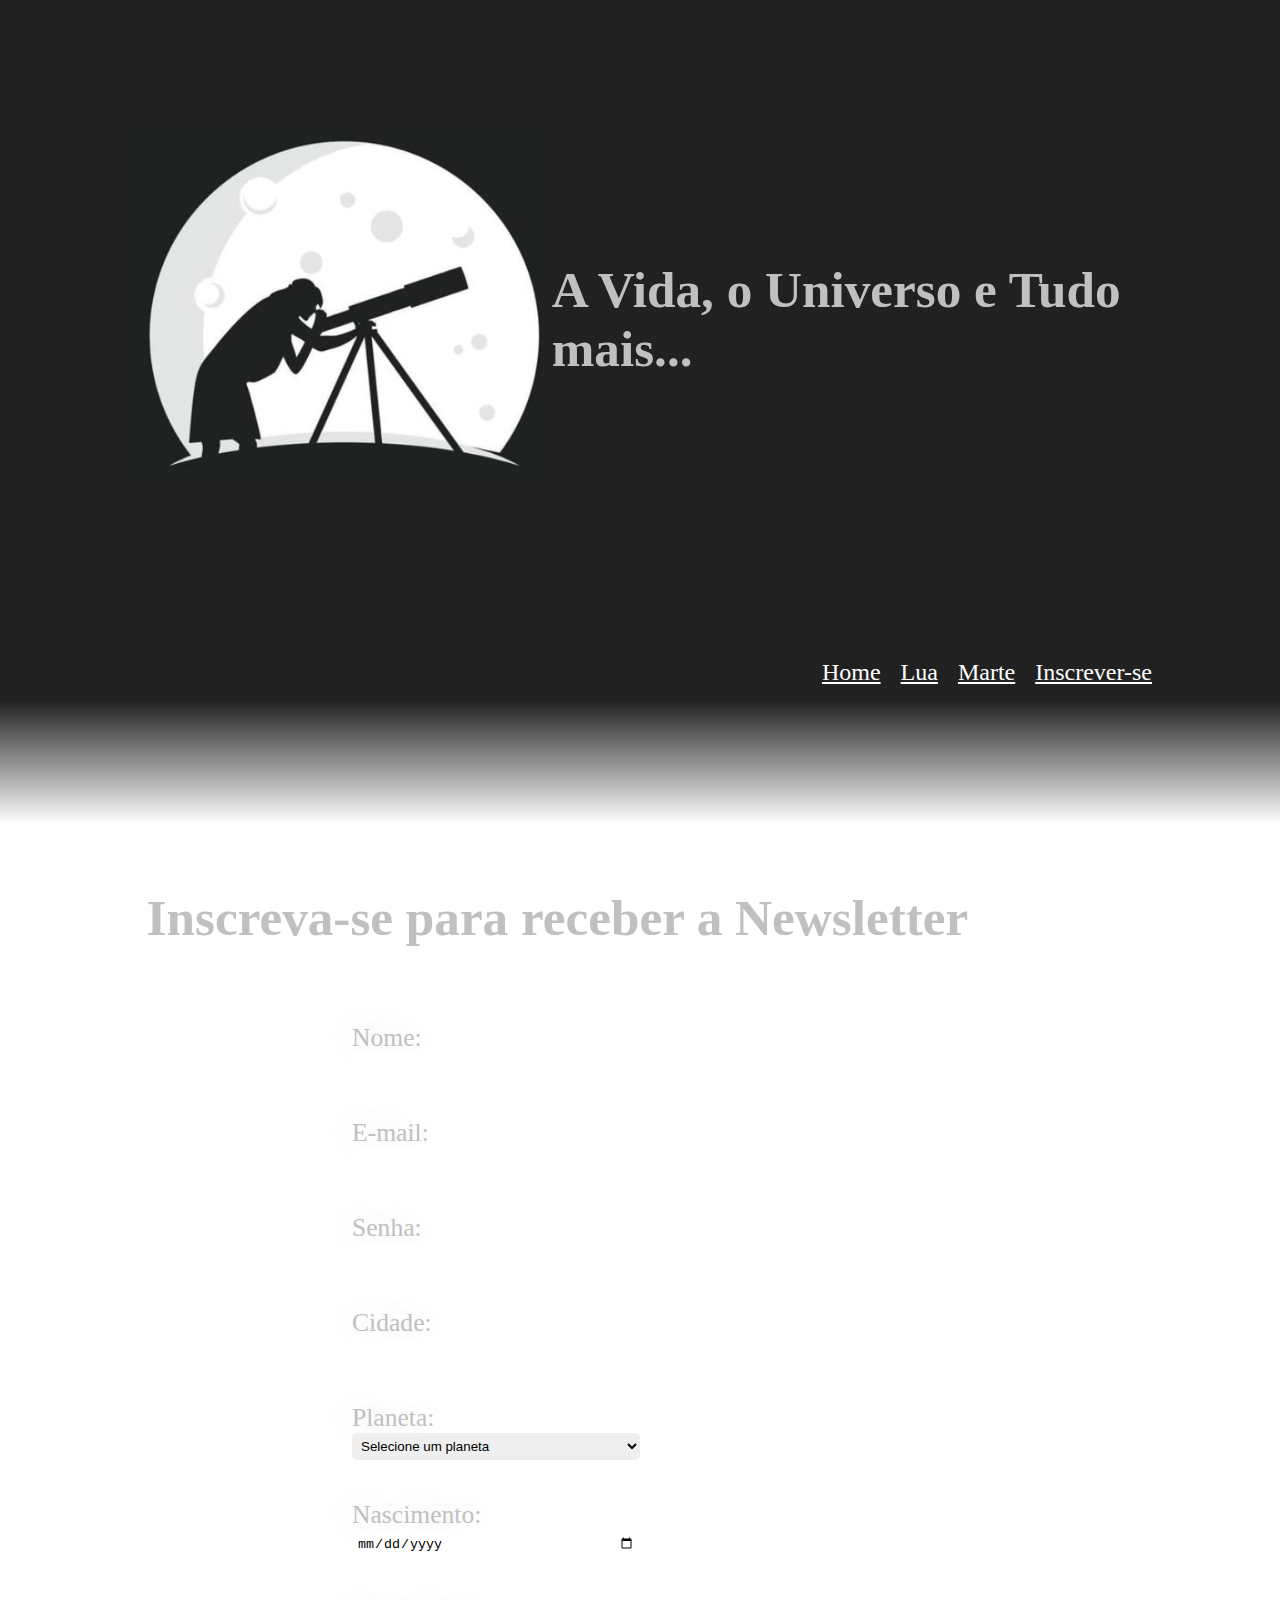
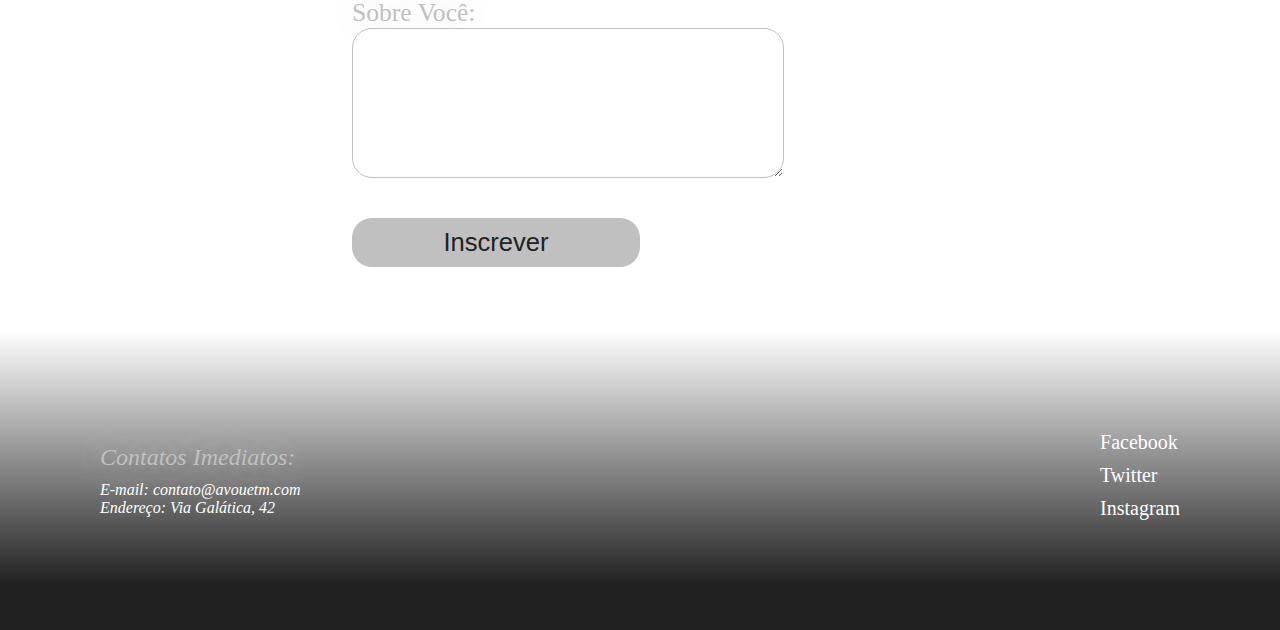
==== inscrever.html @ 8c4bd617 "Trab_3" ====
<!DOCTYPE html>
<html lang="pt-br">

<head>

	<title>Dont Panic!</title>
	<link href="https://fonts.googleapis.com/css?family=Roboto:400,700&display=swap" rel="stylesheet">

	<link rel="stylesheet" href="css/style.css">
</head>

<body>

	<header>
		<div class="logo">
			<a href="index.html">
				<img src="img/logo2.jpg" alt="Logo do blog">
			</a>
			<h1>A Vida, o Universo e Tudo mais...</h1>
		</div>
		<nav>
			<ul>
				<li><a href="index.html">Home</a></li>
				<li><a href="lua.html">Lua</a></li>
				<li><a href="marte.html">Marte</a></li>
				<li><a href="inscrever.html">Inscrever-se</a></li>
			</ul>
		</nav>
	</header>
	<main>
        <h1>Inscreva-se para receber a Newsletter</h1>

        <br><br><br><br><br>

        <div class="container">
         <form>
                <label for="nome">Nome:</label>
                <input type="text" id="nome" name="nome" required>
                <br>
                <label for="email">E-mail:</label>
                <input type="email" id="email" name="email" required>
                <br>
                <label for="senha">Senha:</label>
                <input type="password" id="senha" name="senha" required>
                <br>
                <label for="cidade">Cidade:</label>
                <input type="text" id="cidade" name="cidade" required>
                <br>
                <label for="planeta">Planeta:</label>
                <select id="planeta" name="planeta" required>
                  <option value="">Selecione um planeta</option>
                  <option value="Terra">Terra</option>
                  <option value="Marte">Marte</option>
                  <option value="Outro">Outro</option>
                </select>
                <br>
                <label for="data-nascimento">Nascimento:</label>
                <input type="date" id="data-nascimento" name="data-nascimento" required>
                <br>
                <label for="sobre-voce">Sobre Você:</label>
                <textarea id="sobre-voce" name="sobre-voce"></textarea>
                <br>
                <input type="submit" value="Inscrever">
              </form>
    </div>
	</main>
	<footer>

		<address>
			<p>Contatos Imediatos:</p>
			<ul>
				<li>E-mail: contato@avouetm.com</li>
				<li>Endereço: Via Galática, 42</li>
			</ul>
		</address>
		<ul>
			<li><a href="#">Facebook</a></li>
			<li><a href="#">Twitter</a></li>
			<li><a href="#">Instagram</a></li>
		</ul>
	</footer>

</body>

</html>
---- css/style.css ----
/* reset */
html {
  box-sizing: border-box;
}

*,
*:before,
*:after {
  box-sizing: inherit;
}

* {
  padding: 0;
  margin: 0;
  border: 0;
  vertical-align: baseline;
  list-style: none;

}

/* ----- */

:root {

  font-size: clamp(14px, 3vw, 24px);
}

body {
  background-image: url('../img/20527896.jpg');
  background-repeat: no-repeat;
  background-size: 100% 100%;
  background-position: center;
}

header {

  justify-content: left;
  padding: 10vw;
  background-color: #212121;
  color: #fff;
  background: linear-gradient(0deg, #21212100 0%, #212121 15%);
}

h1 {
  color: silver;
  font-size: 4vw;
}

.logo {
  display: flex;
  align-items: center;
  margin-bottom: 150px;
}

.logo img {
  width: 100%;
  height: 20%;
  margin-right: 10px;
  font-size: 5vw;

}

.container {
  display: flex;
  flex-direction: column;
  justify-content: space-evenly;
  vertical-align: top;
  width: 50%;
  box-sizing: border-box;
  font-size: clamp(16px, 4vw, 24px);


}

.container img {

  max-width: 50vw;
  height: auto;
  width: auto;
  display: block;
  margin: 0 auto;
}

form {
  display: flex;
  flex-direction: inherit;
  justify-content: space-evenly;
  vertical-align: top;
  width: 50%;
  box-sizing: border-box;
  color: silver;
  font-size: 2vw;
  text-shadow: 0 0 3vw silver;




}

form input[type="text"],
form input[type="email"],
form input[type="password"],
form input[type="date"],
form select {
  border-radius: 5px;
  padding: 5px;
  margin-bottom: 10px;
}

form textarea {
  width: 150%;
  height: 150px;
  font-size: clamp(16px, 4vw, 24px);
  resize: both;
  font-size: 1.5vw;
  border: 1px solid silver;
  box-sizing: border-box;
  padding: 5px;
  margin-bottom: 10px;
  border-radius: 20px;
}

form input[type="submit"] {
  background-color: silver;
  color: #212121;
  border: none;
  padding: 10px;
  font-size: 2vw;
  cursor: pointer;
  text-shadow: none;
  border-radius: 20px;
}

form input[type="submit"]:hover {
  background-color: #212121;
  color: silver;

}



p {
  color: silver;
  display: flex;
  font-size: clamp(14px, 3vw, 24px);
  text-shadow: 0 0 3vw silver;

}


.sobre {
  color: silver;
  display: flex;
  flex-direction: column;
  font-size: 2vw;
  justify-self: left;
  width: 25%;
  align-self: flex-start;

}


.galeria {
  display: flex;
  flex-wrap: wrap;
}

.galeria label {
  margin: 10px;
  cursor: pointer;
  overflow: hidden;
  width: 200px;
  height: 200px;
}

.galeria img {
  display: block;
  width: 100%;
  height: 100%;
  object-fit: cover;
}

.galeria input[type="checkbox"] {
  display: none;
}

.galeria .lightbox {
  position: fixed;
  top: 0;
  left: 0;
  display: none;
  align-items: center;
  justify-content: center;
  width: 100%;
  height: 100%;
  background-color: rgba(0, 0, 0, 0.8);
}

.galeria input[type="checkbox"]:checked+.lightbox {
  display: flex;
}

.galeria .fechar {
  position: absolute;
  top: 10px;
  right: 10px;
  font-size: 2em;
  color: #fff;
  cursor: pointer;
}

.galeria .lightbox img {
  max-width: 90vw;
  max-height: 90vw;
}

nav {
  flex: 1;
}

nav ul {
  display: flex;
  justify-content: flex-end;
  list-style: none;

}

nav ul li {
  margin-left: 20px;
}


nav ul li a {
  font-size: clamp(16px, 4vw, 24px);
  text-decoration: underline;
  color: #fff;

}



main {
  display: flex;
  flex-wrap: wrap;
  justify-content: space-around;
  padding: 5vw;
}


img {
  width: 100%;
  max-width: 500px;
  height: auto;
  margin-bottom: 20px;
}

footer {
  display: flex;
  flex-wrap: wrap;
  justify-content: space-between;
  align-items: center;
  padding: 100px;
  background-color: #212121;
  color: #fff;
  background: linear-gradient(0deg, #212121 15%, #21212100 100%);
}

address {
  display: flex;
  flex-direction: column;


}

address p {
  font-size: clamp(14px, 3vw, 24px);
  margin-bottom: 10px;

}

address li {
  font-size: 16px;



}

ul a {
  display: flex;
  text-decoration: none;
  color: #fff;
  font-size: 20px;
  padding-bottom: 10px;
  align-items: end;

}

ul a:hover {
  text-decoration: underline;
}
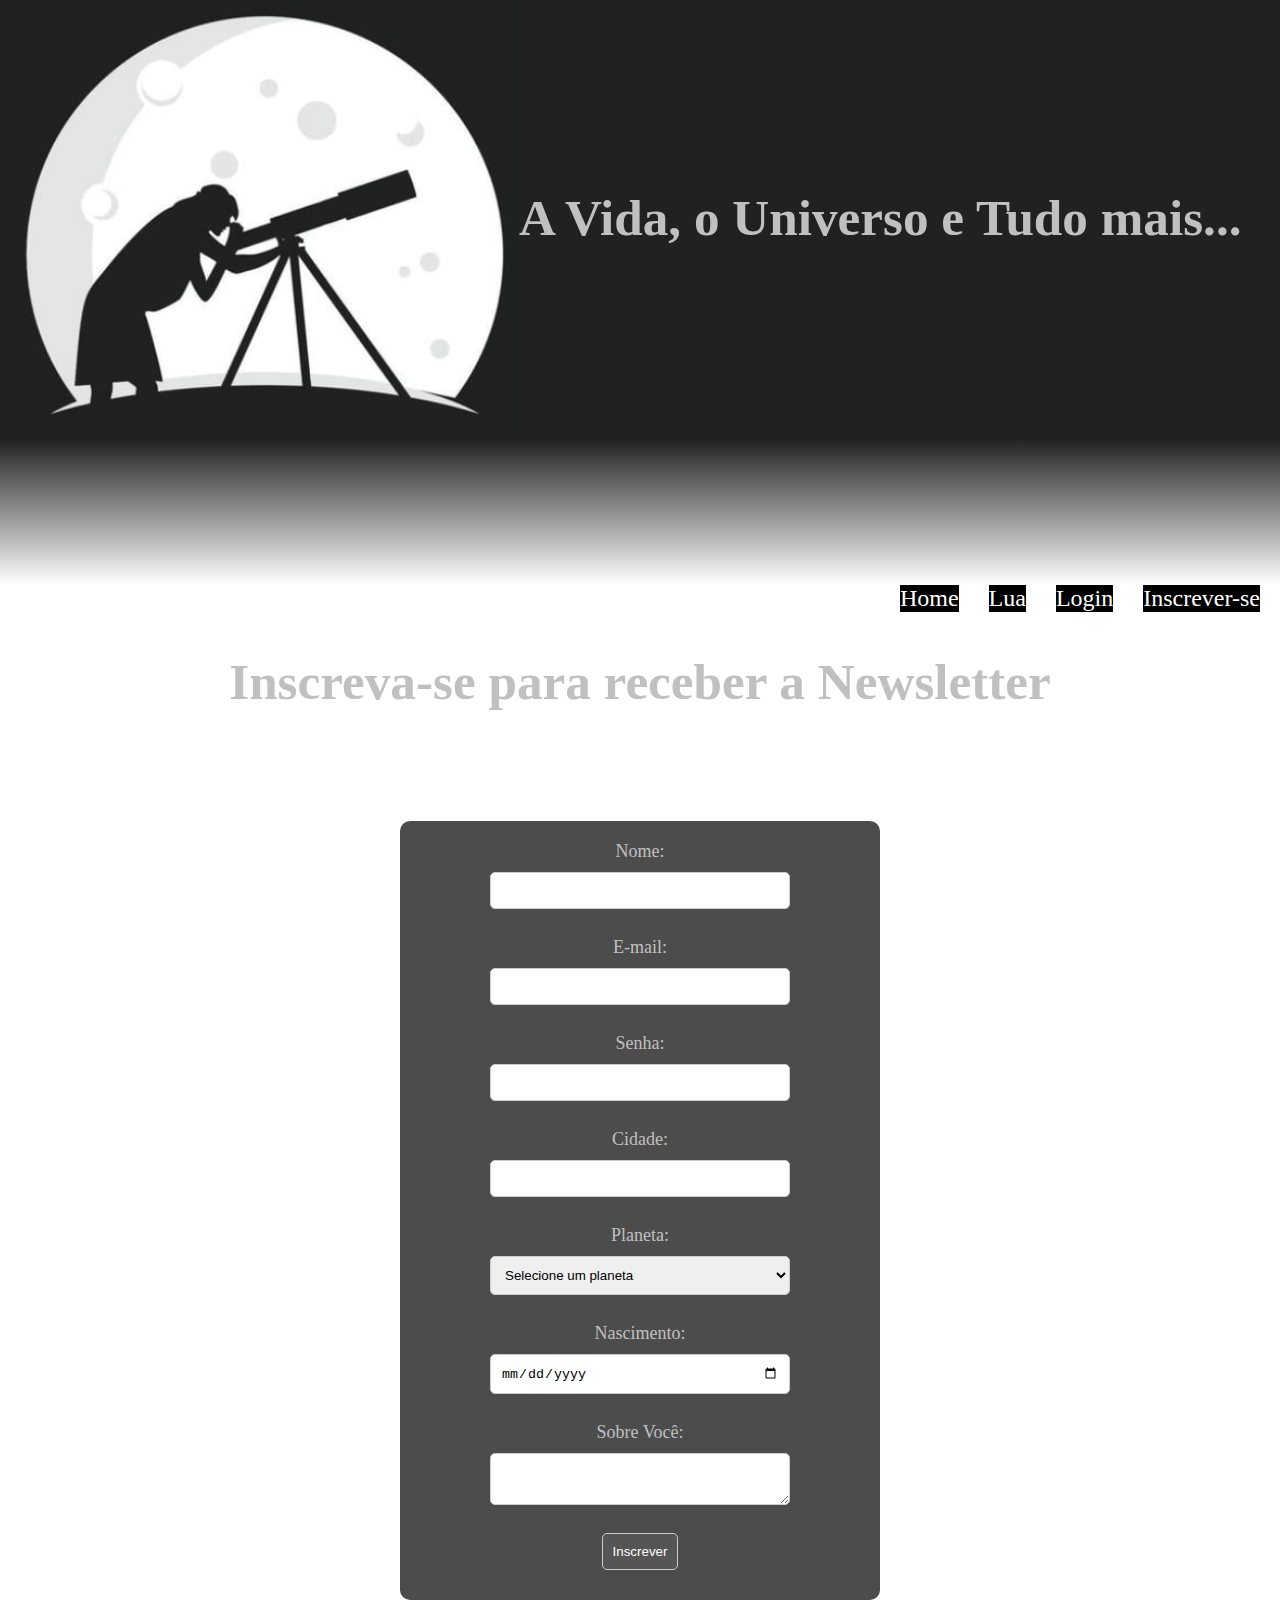
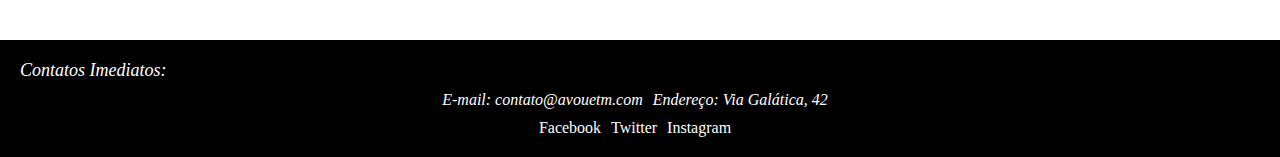
==== commit 4c21cfba: "update" ====
--- a/inscrever.html
+++ b/inscrever.html
@@ -1,38 +1,44 @@
 <!DOCTYPE html>
-<html lang="pt-br">
+<html lang="en">
 
 <head>
-
-	<title>Dont Panic!</title>
-	<link href="https://fonts.googleapis.com/css?family=Roboto:400,700&display=swap" rel="stylesheet">
-
-	<link rel="stylesheet" href="css/style.css">
+    <meta charset="UTF-8">
+    <meta http-equiv="X-UA-Compatible" content="IE=edge">
+    <meta name="viewport" content="width=device-width, initial-scale=1.0">
+    <title>Document</title>
+    <link rel="stylesheet" href="css/style3.css">
 </head>
 
 <body>
+    <div class="parallax">
+        <div class="container">
+            <div class="one">
 
-	<header>
-		<div class="logo">
-			<a href="index.html">
-				<img src="img/logo2.jpg" alt="Logo do blog">
-			</a>
-			<h1>A Vida, o Universo e Tudo mais...</h1>
-		</div>
-		<nav>
-			<ul>
-				<li><a href="index.html">Home</a></li>
-				<li><a href="lua.html">Lua</a></li>
-				<li><a href="marte.html">Marte</a></li>
-				<li><a href="inscrever.html">Inscrever-se</a></li>
-			</ul>
-		</nav>
-	</header>
+                <div class="logo">
+                    <a href="index.html">
+                        <img src="img/logo2.jpg" alt="Logo do blog de astronomia">
+                    </a>
+                    <h1>A Vida, o Universo e Tudo mais...</h1>
+                </div>
+            </div>
+
+            <header>
+                <div class="menu">
+                    <li><a href="principal.html">Home</a></li>
+                    <li><a href="lua.html">Lua</a></li>
+                    <li><a href="login.html">Login</a></li>
+                    <li><a href="inscrever.html">Inscrever-se</a></li>
+
+                </div>
+            </header>
 	<main>
-        <h1>Inscreva-se para receber a Newsletter</h1>
+        <h2>Inscreva-se para receber a Newsletter</h2>
 
         <br><br><br><br><br>
 
         <div class="container">
+			<div class="two">
+			
          <form>
                 <label for="nome">Nome:</label>
                 <input type="text" id="nome" name="nome" required>
@@ -62,6 +68,7 @@
                 <br>
                 <input type="submit" value="Inscrever">
               </form>
+			</div>
     </div>
 	</main>
 	<footer>
--- a/css/style3.css
+++ b/css/style3.css
@@ -0,0 +1,220 @@
+/* reset */
+html {
+    box-sizing: border-box;
+}
+
+*,
+*:before,
+*:after {
+    box-sizing: inherit;
+}
+
+* {
+    padding: 0;
+    margin: 0;
+    border: 0;
+    vertical-align: baseline;
+    list-style: none;
+}
+
+/* Grid */
+
+.container {
+    display: grid;
+    grid-template-columns: 1fr;
+    grid-template-areas:
+        "one"
+        "two";
+  
+}
+
+.container img {
+    max-width: 50vw;
+    height: auto;
+    width: auto;
+    display: block;
+    margin: 0 auto;
+}
+
+.one {
+    grid-area: one;
+    display: flex;
+    background-color: #212121;
+    grid-row: 1 / span 2;
+    background: linear-gradient(0deg, #21212100 0%, #212121 25%);
+}
+
+.two {
+    grid-area: two;
+    display: flex;
+    align-self: center;
+    justify-content: center;
+    color: white;
+    background-color: rgba(0, 0, 0, 0.7);
+    border-radius: 10px;
+    box-shadow: 0 0 10px rgba(255, 255, 255, 0.3);
+    margin: auto;
+    width: 40%;
+    height: 100%;
+    padding: 20px;
+    box-sizing: border-box;
+    
+}
+
+h1 {
+    color: silver;
+    font-size: 4vw;
+}
+
+.logo {
+    display: flex;
+    align-items: center;
+    margin-bottom: 150px;
+}
+
+.logo img {
+    width: 100%;
+    height: 20%;
+    margin-right: 10px;
+    font-size: 5vw;
+}
+
+.menu {
+    display: flex;
+    justify-content: flex-end;
+}
+
+.menu li {
+    margin-left: 10px;
+}
+
+.menu li a {
+    display: block;
+    margin-right: 20px;
+    font-size: clamp(16px, 4vw, 24px);
+    background-color: black;
+    text-decoration: none;
+    color: #fff;
+    transition: background-color 0.3s ease;
+}
+
+.menu li a:hover {
+    background-color: #555;
+}
+
+main {
+    padding: 40px;
+    text-align: center;
+}
+
+h2 {
+    color: silver;
+    font-size: 4vw;
+
+    margin-bottom: 20px;
+}
+
+form {
+    display: flex;
+    flex-direction: column;
+    align-items: center;
+}
+
+form label {
+    color: silver;
+    margin-bottom: 10px;
+    font-size: 18px;
+}
+
+form input,
+form select,
+form textarea {
+    width: 300px;
+    padding: 10px;
+    margin-bottom: 10px;
+    border: 1px solid #ccc;
+    border-radius: 5px;
+}
+
+form input[type="submit"] {
+    width: auto;
+    background-color: #555;
+    color: #fff;
+    cursor: pointer;
+}
+
+form input[type="submit"]:hover {
+    background-color: #333;
+}
+
+footer {
+    background-color: #000000;
+    color: white;
+    padding: 20px;
+}
+
+footer p {
+    font-size: 18px;
+    margin-bottom: 10px;
+}
+
+footer ul {
+    list-style-type: none;
+    display: flex;
+    justify-content: center;
+    margin-top: 10px;
+}
+
+footer ul li {
+    margin-right: 10px;
+}
+
+footer ul li a {
+    color: white;
+    text-decoration: none;
+}
+
+footer ul li a:hover {
+    text-decoration: underline;
+}
+
+.parallax {
+    /* imagem */
+    background-image: url("../img/20527896.jpg");
+
+    /* altura */
+    min-height: 500px;
+
+    /* efeito de scroll */
+    background-attachment: fixed;
+    background-position: center;
+    background-repeat: no-repeat;
+    background-size: cover;
+}
+
+@media (max-width: 768px) {
+    .container {
+        grid-template-columns: 1fr;
+        /* Altera para uma �nica coluna */
+        grid-template-areas:
+            "one"
+            "two"
+            "three"
+            "four"
+            "five";
+    }
+}
+
+@media (max-width: 800px) {
+    .two {
+        width: 90%;
+    }
+}
+
+
+
+
+
+
+
+
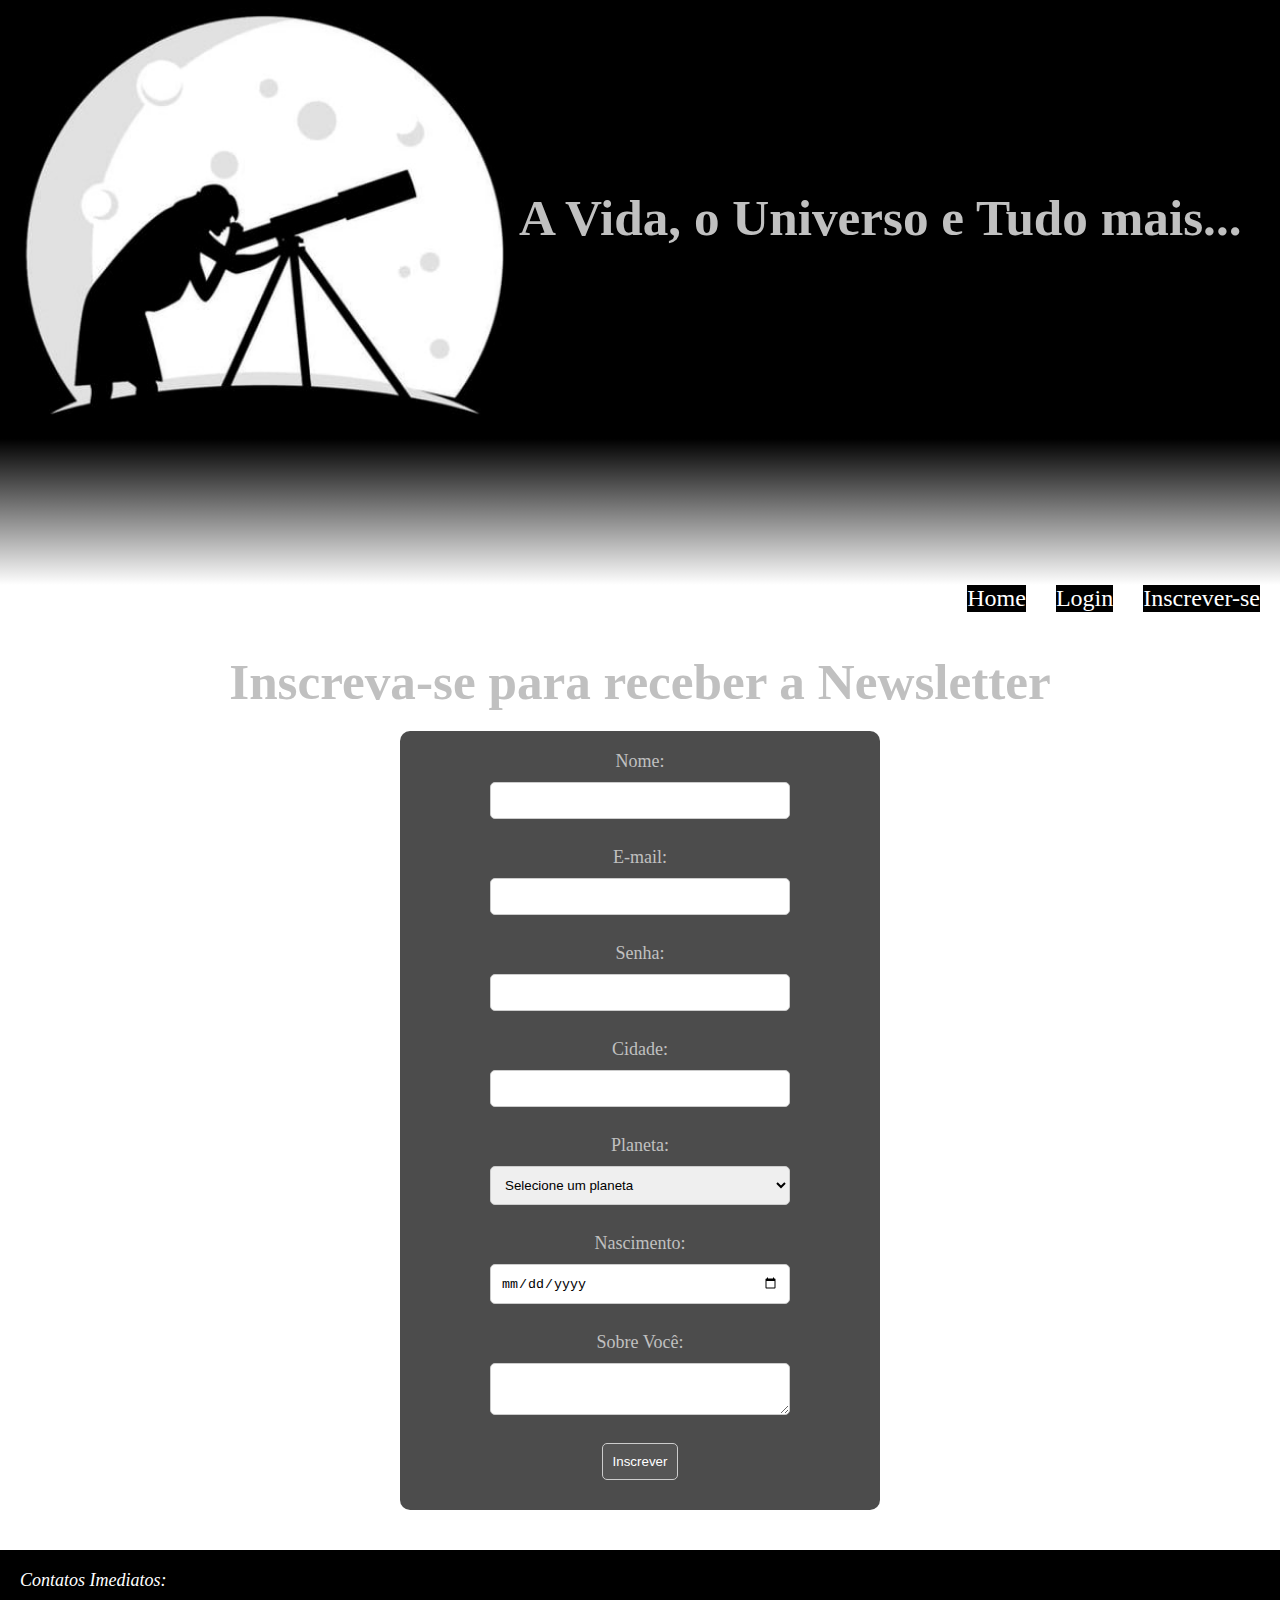
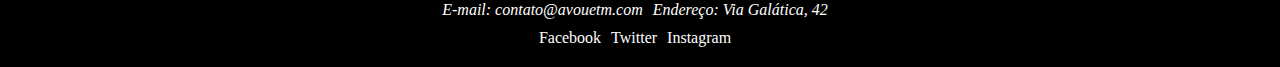
==== commit 4aa017fc: "update final" ====
--- a/inscrever.html
+++ b/inscrever.html
@@ -5,7 +5,7 @@
     <meta charset="UTF-8">
     <meta http-equiv="X-UA-Compatible" content="IE=edge">
     <meta name="viewport" content="width=device-width, initial-scale=1.0">
-    <title>Document</title>
+    <title>Inscrever</title>
     <link rel="stylesheet" href="css/style3.css">
 </head>
 
@@ -13,79 +13,77 @@
     <div class="parallax">
         <div class="container">
             <div class="one">
-
                 <div class="logo">
                     <a href="index.html">
-                        <img src="img/logo2.jpg" alt="Logo do blog de astronomia">
+                        <img src="img/logo3.jpg" alt="Logo do blog de astronomia">
                     </a>
                     <h1>A Vida, o Universo e Tudo mais...</h1>
                 </div>
             </div>
 
             <header>
-                <div class="menu">
-                    <li><a href="principal.html">Home</a></li>
-                    <li><a href="lua.html">Lua</a></li>
-                    <li><a href="login.html">Login</a></li>
-                    <li><a href="inscrever.html">Inscrever-se</a></li>
+                <nav>
+                    <ul class="menu">
+                        <li><a href="principal.html">Home</a></li>
+                        <li><a href="login.html">Login</a></li>
+                        <li><a href="inscrever.html">Inscrever-se</a></li>
+                    </ul>
+                </nav>
+            </header>
 
+            <main>
+                <h2>Inscreva-se para receber a Newsletter</h2>
+                <div class="container">
+                    <div class="two">
+                        <form>
+                            <label for="nome">Nome:</label>
+                            <input type="text" id="nome" name="nome" required>
+                            <br>
+                            <label for="email">E-mail:</label>
+                            <input type="email" id="email" name="email" required>
+                            <br>
+                            <label for="senha">Senha:</label>
+                            <input type="password" id="senha" name="senha" required>
+                            <br>
+                            <label for="cidade">Cidade:</label>
+                            <input type="text" id="cidade" name="cidade" required>
+                            <br>
+                            <label for="planeta">Planeta:</label>
+                            <select id="planeta" name="planeta" required>
+                                <option value="">Selecione um planeta</option>
+                                <option value="Terra">Terra</option>
+                                <option value="Marte">Marte</option>
+                                <option value="Outro">Outro</option>
+                            </select>
+                            <br>
+                            <label for="data-nascimento">Nascimento:</label>
+                            <input type="date" id="data-nascimento" name="data-nascimento" required>
+                            <br>
+                            <label for="sobre-voce">Sobre Você:</label>
+                            <textarea id="sobre-voce" name="sobre-voce"></textarea>
+                            <br>
+                            <input type="submit" value="Inscrever">
+                        </form>
+                    </div>
                 </div>
-            </header>
-	<main>
-        <h2>Inscreva-se para receber a Newsletter</h2>
+            </main>
+        </div>
+    </div>
 
-        <br><br><br><br><br>
-
-        <div class="container">
-			<div class="two">
-			
-         <form>
-                <label for="nome">Nome:</label>
-                <input type="text" id="nome" name="nome" required>
-                <br>
-                <label for="email">E-mail:</label>
-                <input type="email" id="email" name="email" required>
-                <br>
-                <label for="senha">Senha:</label>
-                <input type="password" id="senha" name="senha" required>
-                <br>
-                <label for="cidade">Cidade:</label>
-                <input type="text" id="cidade" name="cidade" required>
-                <br>
-                <label for="planeta">Planeta:</label>
-                <select id="planeta" name="planeta" required>
-                  <option value="">Selecione um planeta</option>
-                  <option value="Terra">Terra</option>
-                  <option value="Marte">Marte</option>
-                  <option value="Outro">Outro</option>
-                </select>
-                <br>
-                <label for="data-nascimento">Nascimento:</label>
-                <input type="date" id="data-nascimento" name="data-nascimento" required>
-                <br>
-                <label for="sobre-voce">Sobre Você:</label>
-                <textarea id="sobre-voce" name="sobre-voce"></textarea>
-                <br>
-                <input type="submit" value="Inscrever">
-              </form>
-			</div>
-    </div>
-	</main>
-	<footer>
-
-		<address>
-			<p>Contatos Imediatos:</p>
-			<ul>
-				<li>E-mail: contato@avouetm.com</li>
-				<li>Endereço: Via Galática, 42</li>
-			</ul>
-		</address>
-		<ul>
-			<li><a href="#">Facebook</a></li>
-			<li><a href="#">Twitter</a></li>
-			<li><a href="#">Instagram</a></li>
-		</ul>
-	</footer>
+    <footer>
+        <address>
+            <p>Contatos Imediatos:</p>
+            <ul>
+                <li>E-mail: contato@avouetm.com</li>
+                <li>Endereço: Via Galática, 42</li>
+            </ul>
+        </address>
+        <ul>
+            <li><a href="#">Facebook</a></li>
+            <li><a href="#">Twitter</a></li>
+            <li><a href="#">Instagram</a></li>
+        </ul>
+    </footer>
 
 </body>
 
--- a/css/style3.css
+++ b/css/style3.css
@@ -16,6 +16,15 @@
     vertical-align: baseline;
     list-style: none;
 }
+
+/* Definição das variáveis de cor */
+:root {
+    --color-black: #000000;
+    --color-white: #ffffff;
+    --color-silver: silver;
+    --color-dark-gray: #555555;
+    --color-light-gray: #cccccc;
+  }
 
 /* Grid */
 
@@ -39,10 +48,10 @@
 .one {
     grid-area: one;
     display: flex;
-    background-color: #212121;
+    background-color: var(--color-black);
     grid-row: 1 / span 2;
-    background: linear-gradient(0deg, #21212100 0%, #212121 25%);
-}
+    background: linear-gradient(0deg, #00000000 0%, var(--color-black) 25%);
+  }
 
 .two {
     grid-area: two;
@@ -62,9 +71,9 @@
 }
 
 h1 {
-    color: silver;
+    color: var(--color-silver);
     font-size: 4vw;
-}
+  }
 
 .logo {
     display: flex;
@@ -92,15 +101,15 @@
     display: block;
     margin-right: 20px;
     font-size: clamp(16px, 4vw, 24px);
-    background-color: black;
+    background-color: var(--color-black);
     text-decoration: none;
-    color: #fff;
+    color: var(--color-white);
     transition: background-color 0.3s ease;
-}
-
-.menu li a:hover {
-    background-color: #555;
-}
+  }
+  
+  .menu li a:hover {
+    background-color: var(--color-dark-gray);
+  }
 
 main {
     padding: 40px;
@@ -108,11 +117,10 @@
 }
 
 h2 {
-    color: silver;
+    color: var(--color-silver);
     font-size: 4vw;
-
     margin-bottom: 20px;
-}
+  }
 
 form {
     display: flex;
@@ -121,7 +129,7 @@
 }
 
 form label {
-    color: silver;
+    color: var(--color-silver);;
     margin-bottom: 10px;
     font-size: 18px;
 }
@@ -148,10 +156,10 @@
 }
 
 footer {
-    background-color: #000000;
-    color: white;
+    background-color: var(--color-black);
+    color: var(--color-white);
     padding: 20px;
-}
+  }
 
 footer p {
     font-size: 18px;
